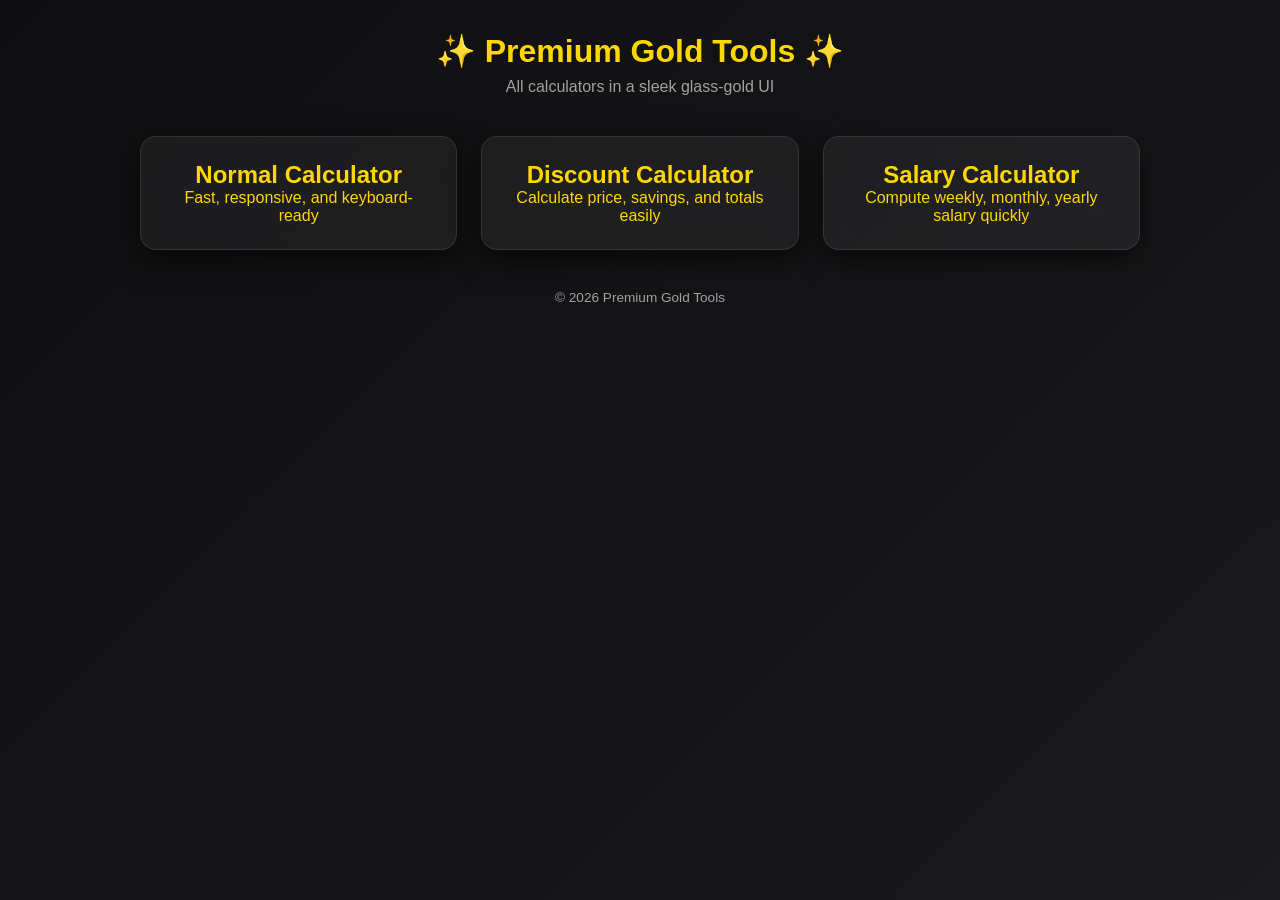
==== index.html @ 73e86131 "Add files via upload" ====
<!DOCTYPE html>
<html lang="en">
<head>
<meta charset="UTF-8">
<meta name="viewport" content="width=device-width, initial-scale=1.0">
<title>Premium Gold Tools</title>
<link rel="stylesheet" href="style.css">
</head>
<body>
<div class="container">
  <header>
    <h1>✨ Premium Gold Tools ✨</h1>
    <p>All calculators in a sleek glass-gold UI</p>
  </header>

  <section class="grid">
    <a href="calculator.html" class="card">
      <h2>Normal Calculator</h2>
      <p>Fast, responsive, and keyboard-ready</p>
    </a>

    <a href="discount.html" class="card">
      <h2>Discount Calculator</h2>
      <p>Calculate price, savings, and totals easily</p>
    </a>

    <a href="salary.html" class="card">
      <h2>Salary Calculator</h2>
      <p>Compute weekly, monthly, yearly salary quickly</p>
    </a>
  </section>

  <footer>
    © 2026 Premium Gold Tools
  </footer>
</div>
</body>
</html><script>
(function(){
  const game = document.getElementById('game');
  const car = document.getElementById('car');
  const step = 10;
  let pos = {x:90, y:90}; // start near center

  function updatePosition(){
    car.style.left = pos.x + 'px';
    car.style.top = pos.y + 'px';
  }

  window.addEventListener('keydown', e=>{
    const maxX = game.clientWidth - 20;
    const maxY = game.clientHeight - 20;
    if(e.key==='ArrowUp') pos.y = Math.max(0,pos.y-step);
    else if(e.key==='ArrowDown') pos.y = Math.min(maxY,pos.y+step);
    else if(e.key==='ArrowLeft') pos.x = Math.max(0,pos.x-step);
    else if(e.key==='ArrowRight') pos.x = Math.min(maxX,pos.x+step);
    updatePosition();
  });

  updatePosition();
})();
</script>
---- style.css ----
/* ==========================
   Glassmorphism + Gold Theme
========================== */

/* Root variables */
:root {
  --bg-dark: #121214;
  --glass: rgba(255, 255, 255, 0.05);
  --glass-hover: rgba(255, 255, 255, 0.08);
  --gold: #ffd700;
  --gold-dark: #cca300;
  --text-light: #f5f5f5;
  --text-muted: rgba(255, 255, 255, 0.6);
  --radius: 16px;
  --shadow: 0 10px 30px rgba(0,0,0,0.6);
  --transition: 0.3s ease;
  font-family: -apple-system, BlinkMacSystemFont, "Segoe UI", Roboto, "Helvetica Neue", Arial, sans-serif;
}

* { box-sizing: border-box; margin:0; padding:0; }

body {
  min-height:100vh;
  background: linear-gradient(135deg, #0f0f11, #1a1a1d);
  color: var(--text-light);
  display:flex;
  flex-direction:column;
  align-items:center;
  padding:32px 16px;
}

/* Container for content */
.container {
  width: 100%;
  max-width: 1000px;
}

/* Header */
header {
  text-align:center;
  margin-bottom:40px;
}

header h1 {
  font-size: 2rem;
  color: var(--gold);
  margin-bottom: 8px;
}

header p {
  font-size: 1rem;
  color: var(--text-muted);
}

/* Grid for index cards */
.grid {
  display: grid;
  grid-template-columns: repeat(auto-fit, minmax(240px,1fr));
  gap: 24px;
}

.card {
  background: var(--glass);
  border-radius: var(--radius);
  padding: 24px;
  text-decoration:none;
  color: var(--gold);
  text-align:center;
  backdrop-filter: blur(15px);
  -webkit-backdrop-filter: blur(15px);
  border:1px solid rgba(255,255,255,0.1);
  box-shadow: var(--shadow);
  transition: transform var(--transition), background var(--transition);
}

.card:hover {
  transform: translateY(-8px);
  background: var(--glass-hover);
}

/* Buttons */
button {
  background: var(--glass);
  color: var(--gold);
  border:1px solid rgba(255,255,255,0.15);
  border-radius: var(--radius);
  padding:12px 18px;
  cursor:pointer;
  font-weight:600;
  backdrop-filter: blur(10px);
  transition: all var(--transition);
}

button:hover {
  background: var(--glass-hover);
  transform: translateY(-2px);
}

/* Inputs */
input[type="number"], input[type="text"], input[type="range"] {
  background: var(--glass);
  border:1px solid rgba(255,255,255,0.1);
  border-radius: var(--radius);
  padding:10px 14px;
  color: var(--text-light);
  width:100%;
  font-size:1rem;
  backdrop-filter: blur(10px);
}

/* Calculator panel */
.panel {
  background: var(--glass);
  border-radius: var(--radius);
  padding:24px;
  backdrop-filter: blur(15px);
  -webkit-backdrop-filter: blur(15px);
  border:1px solid rgba(255,255,255,0.1);
  box-shadow: var(--shadow);
  margin-bottom:24px;
}

/* Display for calculator */
.display {
  background: rgba(0,0,0,0.2);
  border-radius: var(--radius);
  padding:20px;
  font-size:1.5rem;
  text-align:right;
  margin-bottom:16px;
  min-height:60px;
}

/* Calculator keys grid */
.keys {
  display:grid;
  grid-template-columns: repeat(4,1fr);
  gap:12px;
}

.keys .btn {
  font-size:1.2rem;
  font-weight:600;
}

.keys .btn.operator {
  background: var(--gold);
  color:#121214;
  border-color: var(--gold-dark);
}

.keys .btn.wide { grid-column: span 2; }

/* Result boxes */
.result {
  background: var(--glass);
  border-radius: var(--radius);
  padding:16px;
  margin-top:16px;
  display:flex;
  justify-content:space-between;
  flex-wrap:wrap;
}

.result .kv {
  font-weight:700;
  color: var(--gold);
}

.result .small {
  color: var(--text-muted);
  font-size:0.9rem;
}

/* Footer */
footer {
  margin-top:auto;
  text-align:center;
  color: var(--text-muted);
  font-size:0.85rem;
  margin-top:40px;
}
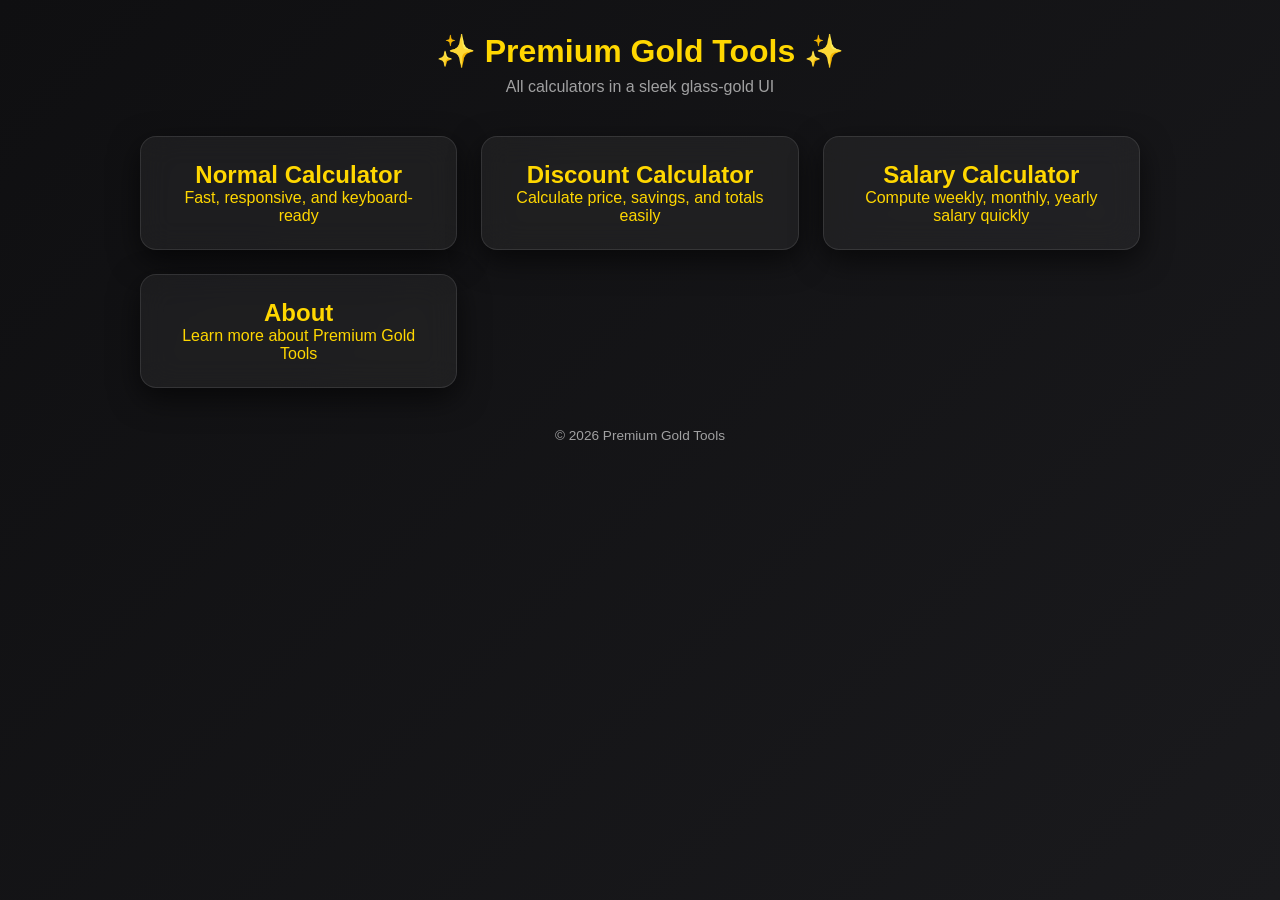
==== commit 4fd57cc9: "Update index.html" ====
--- a/index.html
+++ b/index.html
@@ -28,7 +28,12 @@
       <h2>Salary Calculator</h2>
       <p>Compute weekly, monthly, yearly salary quickly</p>
     </a>
-  </section>
+
+    <a href="about.html" class="card">
+      <h2>About</h2>
+      <p>Learn more about Premium Gold Tools</p>
+    </a>
+</section>
 
   <footer>
     © 2026 Premium Gold Tools
@@ -59,4 +64,5 @@
 
   updatePosition();
 })();
-</script>+
+</script>
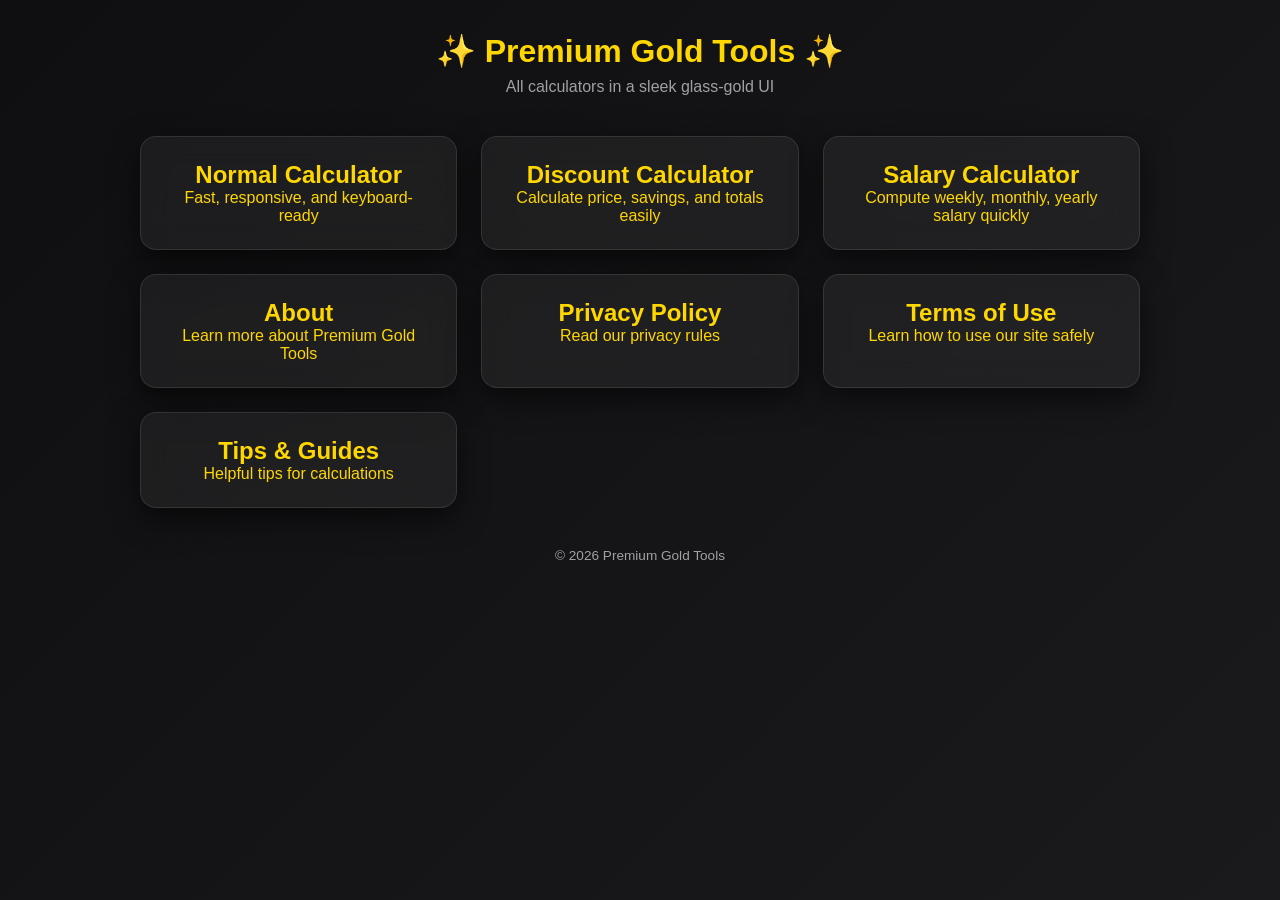
==== commit 64a09c11: "Update index.html" ====
--- a/index.html
+++ b/index.html
@@ -33,8 +33,21 @@
       <h2>About</h2>
       <p>Learn more about Premium Gold Tools</p>
     </a>
+<a href="privacy.html" class="card">
+  <h2>Privacy Policy</h2>
+  <p>Read our privacy rules</p>
+</a>
+
+<a href="terms.html" class="card">
+  <h2>Terms of Use</h2>
+  <p>Learn how to use our site safely</p>
+</a>
+
+<a href="blog.html" class="card">
+  <h2>Tips & Guides</h2>
+  <p>Helpful tips for calculations</p>
+</a>
 </section>
-
   <footer>
     © 2026 Premium Gold Tools
   </footer>
@@ -66,3 +79,4 @@
 })();
 
 </script>
+
